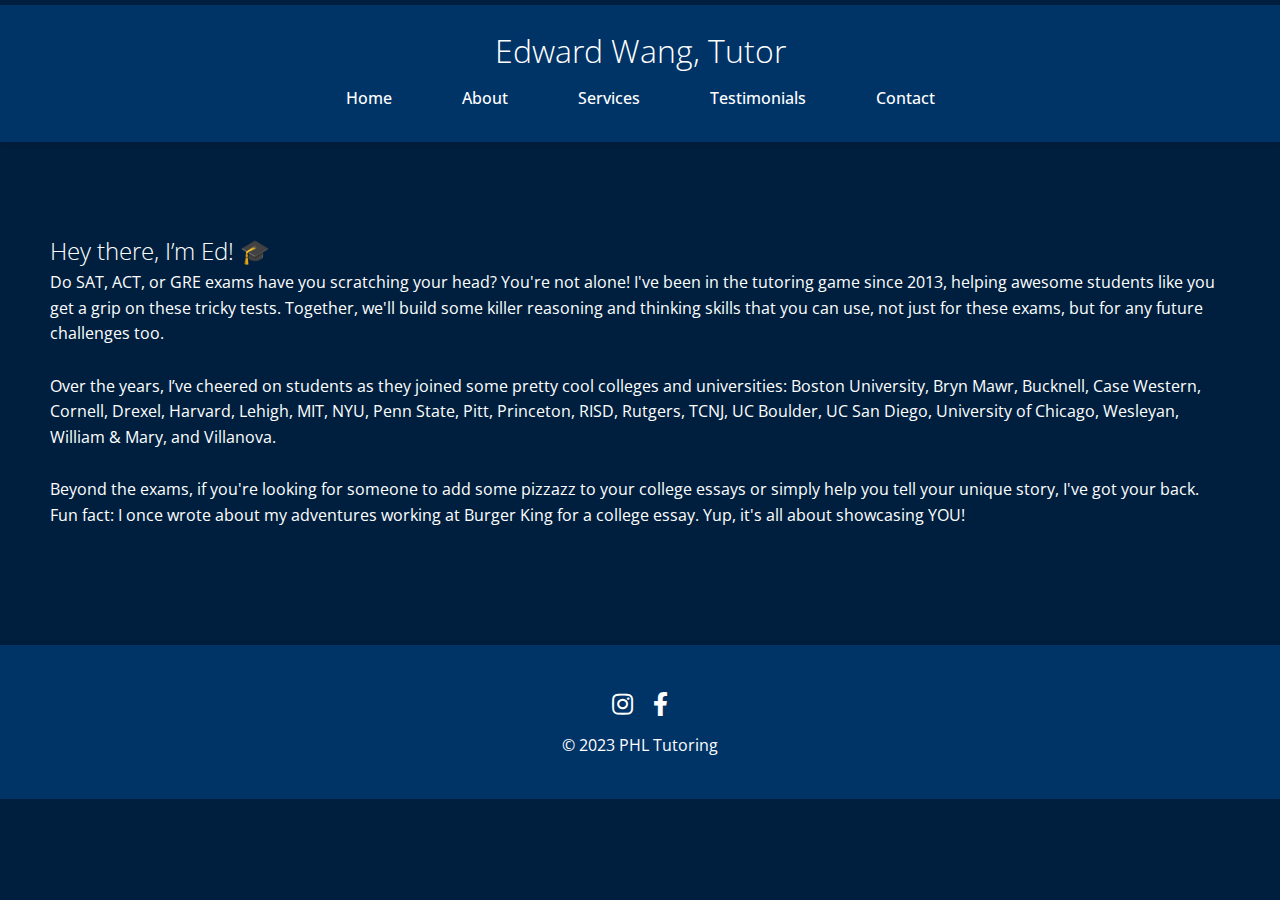
==== index.html @ 1737897e "edits" ====
<!DOCTYPE html>
<html lang="en">

<head>
    <meta charset="UTF-8">
    <meta name="viewport" content="width=device-width, initial-scale=1.0">
    <link href="https://fonts.googleapis.com/css2?family=Open+Sans:wght@300;400;700&display=swap" rel="stylesheet">
    <link rel="stylesheet" href="styles.css">
    <link rel="stylesheet" href="https://cdnjs.cloudflare.com/ajax/libs/font-awesome/5.15.3/css/all.min.css">
    <title>Ed's Tutoring Service</title>
</head>

<body>
    <header>
        <h1>Edward Wang, Tutor</h1>

        <nav>
            <ul class="nav-list">
                <li><a href="index.html">Home</a></li>
                <li><a href="about.html">About</a></li>
                <li><a href="services.html">Services</a></li>
                <li><a href="testimonials.html">Testimonials</a></li>
                <li><a href="contact.html">Contact</a></li>
            </ul>
        </nav>
    

    </header>

    <main>
        <section class="intro">
            <h2>Hey there, I’m Ed! 🎓</h2>
            
            <p>
                Do SAT, ACT, or GRE exams have you scratching your head? You're not alone! I've been in the tutoring game since 2013, helping awesome students like you get a grip on these tricky tests. Together, we'll build some killer reasoning and thinking skills that you can use, not just for these exams, but for any future challenges too.
            </p>
            
            <br>
    
            <p>
                Over the years, I’ve cheered on students as they joined some pretty cool colleges and universities: Boston University, Bryn Mawr, Bucknell, Case Western, Cornell, Drexel, Harvard, Lehigh, MIT, NYU, Penn State, Pitt, Princeton, RISD, Rutgers, TCNJ, UC Boulder, UC San Diego, University of Chicago, Wesleyan, William & Mary, and Villanova.
            </p>
    
            <br>
    
            <p>
                Beyond the exams, if you're looking for someone to add some pizzazz to your college essays or simply help you tell your unique story, I've got your back. Fun fact: I once wrote about my adventures working at Burger King for a college essay. Yup, it's all about showcasing YOU!
            </p>
    
            <br>
        
        </section>
    </main>

<footer>
    <div class="social-links">
        <a href="https://www.instagram.com/phltutor/" target="_blank" rel="noopener noreferrer" title="Follow me on Instagram">
            <i class="fab fa-instagram"></i>
        </a>
        <a href="https://www.facebook.com/phltutor/" target="_blank" rel="noopener noreferrer" title="Like me on Facebook">
            <i class="fab fa-facebook-f"></i>
        </a>
    </div>
    <p>© 2023 PHL Tutoring</p>
</footer>

</body>

</html>
---- styles.css ----
/* Reset some default browser styling */
body, h1, h2, h3, p {
    margin: 0;
    padding: 0;
    font-smoothing: antialiased;
}

body {
    font-family: 'Open Sans', sans-serif;
    color: #ffffff; /* White text */
    margin: 0;
    padding: 5px 0;
    font-size: 16px;
    line-height: 1.6;
    background-color: #001f3f; /* Dark navy background */
    overflow-x: hidden;

}

a {
    color: #ffffff; 
    text-decoration: none;
    transition: color 0.3s; 
}

a:hover {
    color: #66b2ff; /* Brightened navy on hover */
}

h1, h2, h3 {
    font-weight: 300; /* Lighter font weights */
}


header {
    background-color: #003366;
    color: #ffffff;
    padding: 20px 0;
    text-align: center;
    position: sticky;
    top: 0;
    z-index: 1000;
    box-shadow: 0 4px 8px rgba(0, 0, 0, 0.1);
}


nav {
    background-color: #003366; /* You can adjust this color if needed */
}

.nav-list {
    display: flex;
    justify-content: center;
    list-style-type: none;
    padding: 10px 0;
    margin: 0;
    flex-wrap: wrap; /* this will allow items to wrap to the next line on small screens */
}

.nav-list li {
    margin: 0 20px; /* Increased space for better legibility */
}

.intro {
    padding: 10px;
}

/* Remove the breaks and handle the spacing with margin */
.intro p {
    margin-bottom: 1px;
}

.nav-list a {
    font-weight: 500;
    padding: 10px 15px;
    border-radius: 8px; /* More rounded for a modern feel */
    transition: background-color 0.3s;
}

.nav-list a:hover, .nav-list a.active {
    background-color: rgba(102, 178, 255, 0.1); /* Slight hover effect */
}

main {
    max-width: 1200px;
    margin: 80px auto;
    padding: 0 20px;
    overflow: hidden;
}

.about-intro {
    display: flex;
    align-items: center; 
    gap: 30px;
}

.about-intro .profile-section {
    flex: 0 0 150px; 
}

.about-intro .profile-pic {
    width: 100%; 
    box-shadow: 0 2px 10px rgba(0, 0, 0, 0.2);
    border: 2px solid navy; 
}

.about-intro .profile-text {
    flex: 1; 
}

.service-card, .faq-item {
    background-color: #002b5e; /* A touch lighter than body color */
    padding: 20px;
    margin: 20px 0;
    border-radius: 10px;
    transition: box-shadow 0.3s;
    box-shadow: 0 4px 8px rgba(0, 0, 0, 0.1);
}

.service-card:hover, .faq-item:hover {
    box-shadow: 0 8px 16px rgba(0, 0, 0, 0.2);
}

.parallax-section {
    background: url('philly.jpg') center/cover no-repeat fixed;
    height: 400px;
    display: flex;
    align-items: center;
    justify-content: center;
    color: white;
    font-size: 24px;
}

.fixed-cta {
    position: fixed;
    bottom: 10%;
    right: 2%;
    background-color: #007aff;
    color: #fff;
    padding: 10px 20px;
    border-radius: 30px;
    box-shadow: 0 4px 8px rgba(0, 0, 0, 0.1);
    transition: background-color 0.3s;
}

.fixed-cta:hover {
    background-color: #004d9e;
}

.testimonial {
    background-color: #002b5e;
    padding: 15px;
    margin: 20px 0;
    border-radius: 10px;
    box-shadow: 0 4px 8px rgba(0, 0, 0, 0.1);
}

.testimonial p {
    font-style: italic;
    font-size: 18px;
}

.testimonial p span {
    display: block;
    font-style: normal;
    font-size: 16px;
    text-align: right;
    margin-top: 10px;
}

.social-links {
    display: flex;
    text-align: center;
    justify-content: center;
    margin-bottom: 10px;
}

.social-links a {
    color: #ffffff;
    margin: 0 10px;
    font-size: 24px;
    transition: color 0.3s;
}

.social-links a:hover {
    color: #007aff;
}

footer {
    background-color: #003366; /* Consistency with header */
    color: #ffffff;
    text-align: center;
    padding: 40px 0;
    box-shadow: 0 -4px 8px rgba(0, 0, 0, 0.1); /* Softer shadow */
}


/* Adjustments for smaller screens */
@media (max-width: 768px) {
    body {
        font-size: 16px;
    }

    header {
        padding: 10px;
    }

    .nav-list li {
        margin: 5px;
    }

    .intro {
        padding: 10px;
    }

    .intro p {
        margin-bottom: 15px;
    }
}
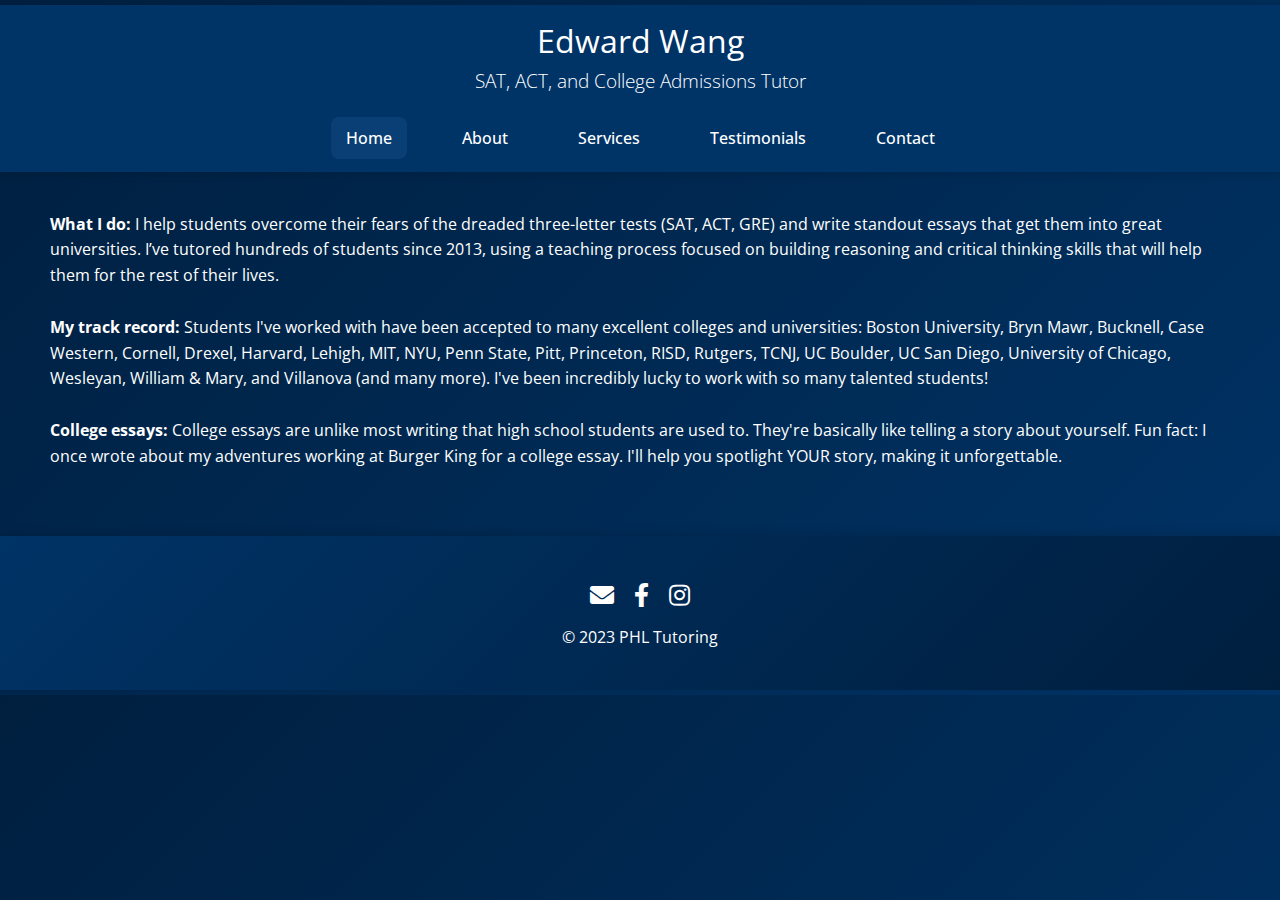
==== commit e8383b47: "Updates" ====
--- a/index.html
+++ b/index.html
@@ -12,39 +12,34 @@
 
 <body>
     <header>
-        <h1>Edward Wang, Tutor</h1>
-
+        <h1><strong>Edward Wang</strong></h1>
+        <h3>SAT, ACT, and College Admissions Tutor</h3>
         <nav>
             <ul class="nav-list">
-                <li><a href="index.html">Home</a></li>
+                <li><a href="index.html" class="active">Home</a></li>
                 <li><a href="about.html">About</a></li>
                 <li><a href="services.html">Services</a></li>
                 <li><a href="testimonials.html">Testimonials</a></li>
                 <li><a href="contact.html">Contact</a></li>
             </ul>
         </nav>
-    
-
     </header>
 
     <main>
         <section class="intro">
-            <h2>Hey there, I’m Ed! 🎓</h2>
-            
             <p>
-                Do SAT, ACT, or GRE exams have you scratching your head? You're not alone! I've been in the tutoring game since 2013, helping awesome students like you get a grip on these tricky tests. Together, we'll build some killer reasoning and thinking skills that you can use, not just for these exams, but for any future challenges too.
+             <strong>What I do:</strong>    I help students overcome their fears of the dreaded three-letter tests (SAT, ACT, GRE) and write standout essays that get them into great universities. I’ve tutored hundreds of students since 2013, using a teaching process focused on building reasoning and critical thinking skills that will help them for the rest of their lives. 
             </p>
-            
             <br>
-    
-            <p>
-                Over the years, I’ve cheered on students as they joined some pretty cool colleges and universities: Boston University, Bryn Mawr, Bucknell, Case Western, Cornell, Drexel, Harvard, Lehigh, MIT, NYU, Penn State, Pitt, Princeton, RISD, Rutgers, TCNJ, UC Boulder, UC San Diego, University of Chicago, Wesleyan, William & Mary, and Villanova.
+       
+             <p>
+           <Strong>My track record: </Strong> Students I've worked with have been accepted to many excellent colleges and universities: Boston University, Bryn Mawr, Bucknell, Case Western, Cornell, Drexel, Harvard, Lehigh, MIT, NYU, Penn State, Pitt, Princeton, RISD, Rutgers, TCNJ, UC Boulder, UC San Diego, University of Chicago, Wesleyan, William & Mary, and Villanova (and many more). I've been incredibly lucky to work with so many talented students!
             </p>
     
             <br>
     
             <p>
-                Beyond the exams, if you're looking for someone to add some pizzazz to your college essays or simply help you tell your unique story, I've got your back. Fun fact: I once wrote about my adventures working at Burger King for a college essay. Yup, it's all about showcasing YOU!
+            <Strong>College essays: </Strong> College essays are unlike most writing that high school students are used to. They're basically like telling a story about yourself. Fun fact: I once wrote about my adventures working at Burger King for a college essay. I'll help you spotlight YOUR story, making it unforgettable.
             </p>
     
             <br>
@@ -52,18 +47,20 @@
         </section>
     </main>
 
-<footer>
-    <div class="social-links">
-        <a href="https://www.instagram.com/phltutor/" target="_blank" rel="noopener noreferrer" title="Follow me on Instagram">
-            <i class="fab fa-instagram"></i>
-        </a>
-        <a href="https://www.facebook.com/phltutor/" target="_blank" rel="noopener noreferrer" title="Like me on Facebook">
-            <i class="fab fa-facebook-f"></i>
-        </a>
-    </div>
-    <p>© 2023 PHL Tutoring</p>
-</footer>
-
+    <footer>
+        <div class="social-links">
+            <a href="mailto:phltutor1@gmail.com" title="Email me">
+                <i class="fas fa-envelope"></i>
+            </a>
+            <a href="https://www.facebook.com/phltutor/" target="_blank" rel="noopener noreferrer" title="Like me on Facebook">
+                <i class="fab fa-facebook-f"></i>
+            </a>
+            <a href="https://www.instagram.com/phltutor/" target="_blank" rel="noopener noreferrer" title="Follow me on Instagram">
+                <i class="fab fa-instagram"></i>
+            </a>
+        </div>
+        <p>© 2023 PHL Tutoring</p>
+    </footer>
 </body>
 
 </html>
--- a/styles.css
+++ b/styles.css
@@ -6,6 +6,7 @@
 }
 
 body {
+    background-image: linear-gradient(135deg, #001f3f 0%, #003366 100%);
     font-family: 'Open Sans', sans-serif;
     color: #ffffff; /* White text */
     margin: 0;
@@ -35,7 +36,7 @@
 header {
     background-color: #003366;
     color: #ffffff;
-    padding: 20px 0;
+    padding: 10px 0;
     text-align: center;
     position: sticky;
     top: 0;
@@ -46,6 +47,7 @@
 
 nav {
     background-color: #003366; /* You can adjust this color if needed */
+    padding-top: 20px; /* Increase padding-top for more space */
 }
 
 .nav-list {
@@ -83,7 +85,7 @@
 
 main {
     max-width: 1200px;
-    margin: 80px auto;
+    margin: 30px auto; /* Reduced from 80px */
     padding: 0 20px;
     overflow: hidden;
 }
@@ -187,11 +189,13 @@
 }
 
 footer {
+    background-image: linear-gradient(135deg, #003366 0%, #001f3f 100%); /* add some flair */
     background-color: #003366; /* Consistency with header */
     color: #ffffff;
     text-align: center;
     padding: 40px 0;
     box-shadow: 0 -4px 8px rgba(0, 0, 0, 0.1); /* Softer shadow */
+
 }
 
 
@@ -216,6 +220,84 @@
     .intro p {
         margin-bottom: 15px;
     }
-}
-
-
+
+    .direct-contact li {
+        flex-direction: column;
+        align-items: flex-start;
+    }
+
+    .direct-contact li i {
+        margin-bottom: 5px;
+    }
+}
+
+
+.nav-list a:hover {
+    background-color: rgba(255, 107, 107, 0.1); /* Slight hover effect with the coral color */
+}
+
+.social-links a:hover {
+    color: var(--accent-color);
+}
+
+.fixed-cta, .fixed-cta:hover {
+    background-color: var(--accent-color);
+    border: 2px solid white;
+}
+
+.contact-intro, .direct-contact, .contact-form {
+    padding: 20px;
+    margin-bottom: 20px;
+    background: #002b5e;
+    border-radius: 8px;
+    box-shadow: 0 4px 8px rgba(0, 0, 0, 0.1);
+}
+
+.contact-intro p, .direct-contact h3 {
+    margin-bottom: 20px;
+}
+
+.direct-contact ul {
+    list-style-type: none;
+    padding: 0;
+}
+
+.direct-contact li {
+    margin-bottom: 10px;
+    font-weight: 400;
+    display: flex;
+    align-items: center;
+}
+
+.direct-contact li i {
+    margin-right: 10px;
+    color: #007aff;
+}
+
+.form-group {
+    margin-bottom: 15px;
+}
+
+.form-group label {
+    display: block;
+    margin-bottom: 5px;
+}
+
+input[type="email"], textarea, input[type="submit"] {
+    width: 100%;
+    padding: 10px;
+    border: 1px solid #ccc;
+    border-radius: 4px;
+    font-family: 'Open Sans', sans-serif;
+}
+
+input[type="submit"] {
+    background-color: #007aff;
+    color: #fff;
+    cursor: pointer;
+    transition: background-color 0.3s;
+}
+
+input[type="submit"]:hover {
+    background-color: #004d9e;
+}
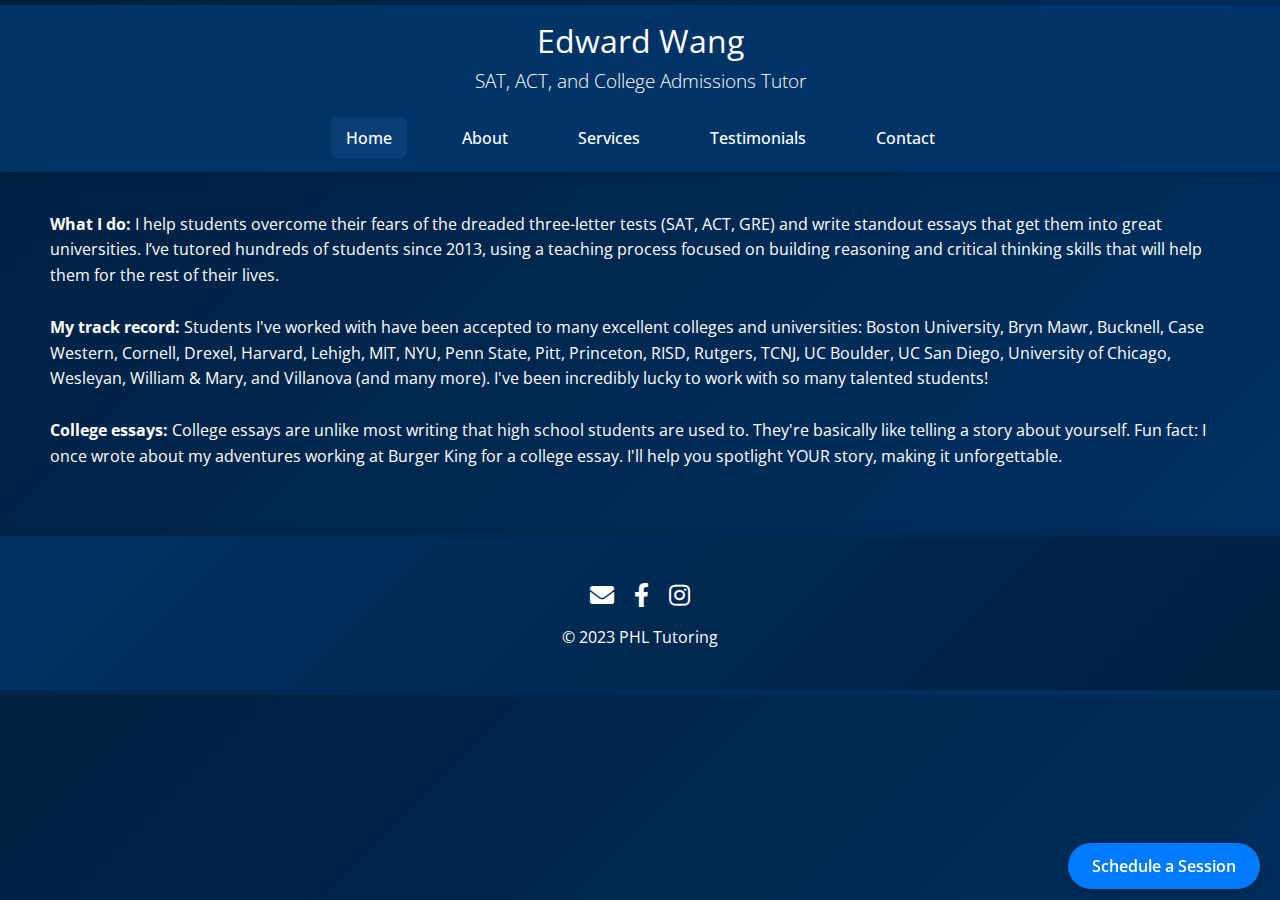
==== commit 0d8fb84c: "Edits" ====
--- a/index.html
+++ b/index.html
@@ -61,6 +61,9 @@
         </div>
         <p>© 2023 PHL Tutoring</p>
     </footer>
+    <div class="floating-cta">
+        <a href="contact.html">Schedule a Session</a>
+    </div>
 </body>
 
 </html>
--- a/styles.css
+++ b/styles.css
@@ -112,8 +112,8 @@
 
 .service-card, .faq-item {
     background-color: #002b5e; /* A touch lighter than body color */
-    padding: 20px;
-    margin: 20px 0;
+    padding: 15px;
+    margin: 10px 0;
     border-radius: 10px;
     transition: box-shadow 0.3s;
     box-shadow: 0 4px 8px rgba(0, 0, 0, 0.1);
@@ -301,3 +301,56 @@
 input[type="submit"]:hover {
     background-color: #004d9e;
 }
+
+.faq-toggle {
+    cursor: pointer;
+    background-color: #002b5e;
+    color: #ffffff; /* White text */
+    font-family: 'Open Sans', sans-serif;
+    border: none;
+    text-align: left;
+    outline: none;
+    width: 100%;
+    padding: 5px;
+    font-size: 16px;
+    font-weight: 500;
+    transition: background-color 0.3s;
+}
+
+.faq-toggle:hover {
+    background-color: #003d7a;
+}
+
+.faq-content {
+    max-height: 0;
+    overflow: hidden;
+    transition: max-height 0.3s ease-in-out;
+    padding: 0 15px;
+}
+
+.faq-item.active .faq-content {
+    max-height: 1000px; /* can adjust this based on your content size */
+}
+
+/* Floating CTA Button */
+.floating-cta {
+    position: fixed;
+    bottom: 20px;
+    right: 20px;
+    z-index: 1001; /* Ensuring it's above other elements */
+}
+
+.floating-cta a {
+    background-color: #007aff; /* You can adjust the color if needed */
+    color: #ffffff;
+    padding: 12px 24px;
+    border-radius: 30px;
+    box-shadow: 0 4px 8px rgba(0, 0, 0, 0.2);
+    font-weight: 600;
+    transition: background-color 0.3s;
+}
+
+.floating-cta a:hover {
+    background-color: #004d9e; /* Darker shade on hover */
+    text-decoration: none;
+}
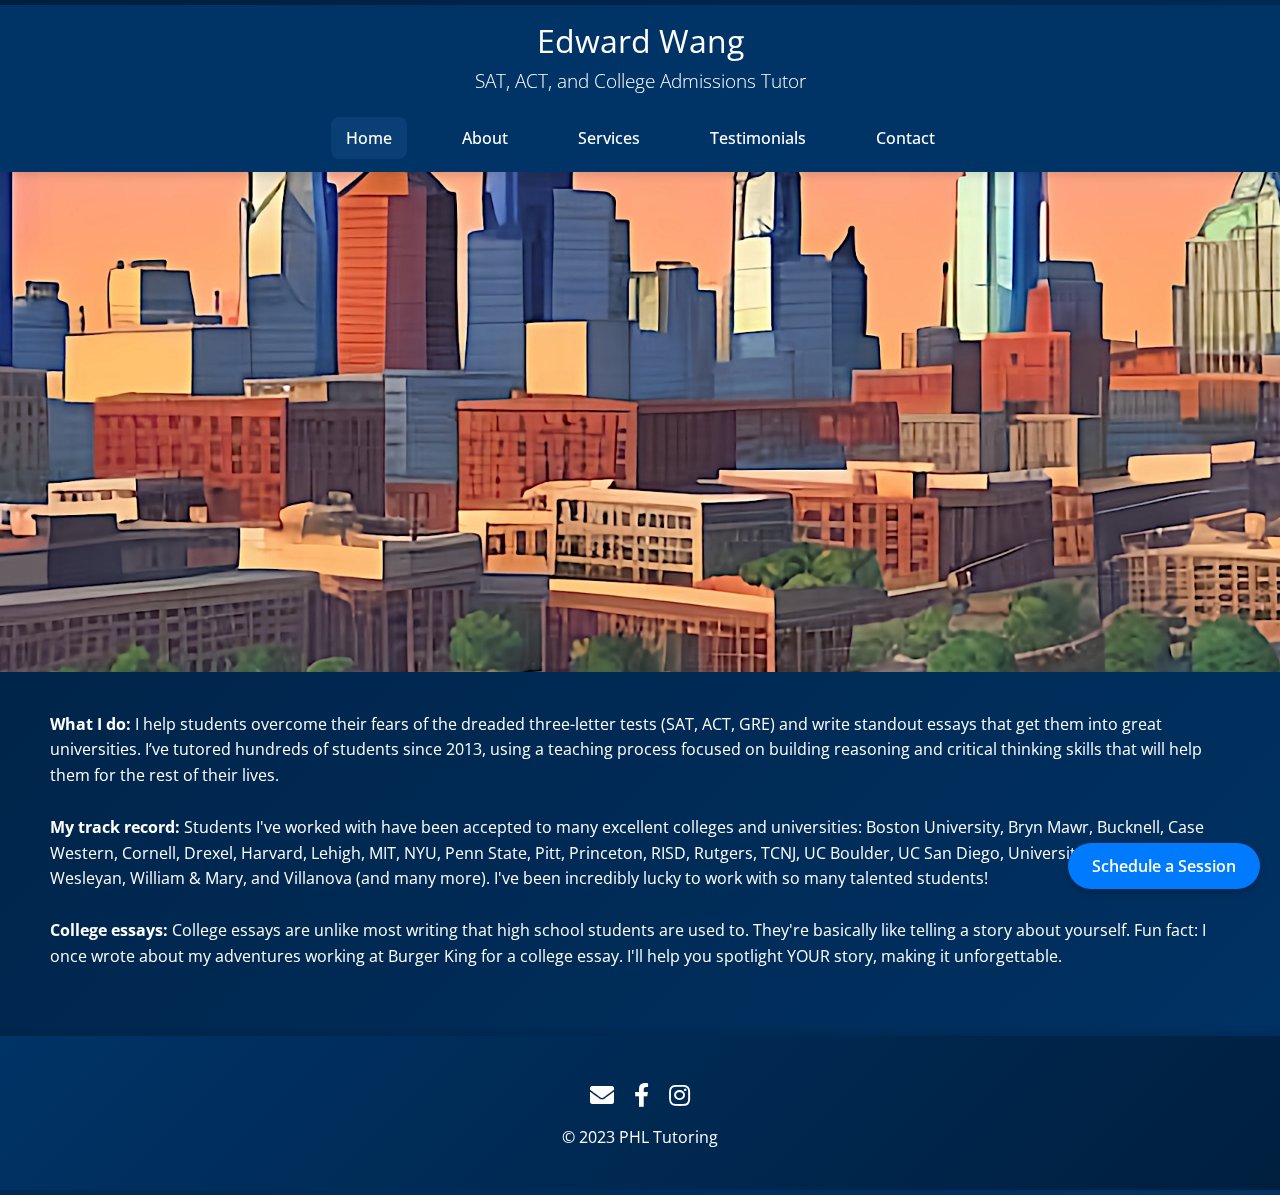
==== commit 84f65315: "update" ====
--- a/index.html
+++ b/index.html
@@ -24,6 +24,11 @@
             </ul>
         </nav>
     </header>
+
+    <div class="parallax-section">
+        <div class="parallax-content">
+        </div>
+    </div>
 
     <main>
         <section class="intro">
--- a/styles.css
+++ b/styles.css
@@ -124,13 +124,41 @@
 }
 
 .parallax-section {
-    background: url('philly.jpg') center/cover no-repeat fixed;
-    height: 400px;
+    background: url('path_to_your_philly_image.jpg') center/cover no-repeat fixed;
+    height: 500px; /* Adjust as needed */
     display: flex;
     align-items: center;
     justify-content: center;
     color: white;
     font-size: 24px;
+    position: relative;
+    overflow: hidden;
+}
+
+.parallax-content {
+    position: absolute;
+    z-index: 1;
+    width: 100%;
+    padding: 20px;
+    text-align: center;
+}
+
+.parallax-section::before {
+    content: "";
+    background: url('philly.jpg') center/cover no-repeat fixed;
+    position: absolute;
+    top: -25%;
+    left: -25%;
+    width: 150%;
+    height: 150%;
+    z-index: -1;
+    will-change: transform;
+    transition: transform 0.5s ease;
+}
+
+/* Trigger the parallax effect on hover (Optional) */
+.parallax-section:hover::before {
+    transform: scale(1.1);
 }
 
 .fixed-cta {
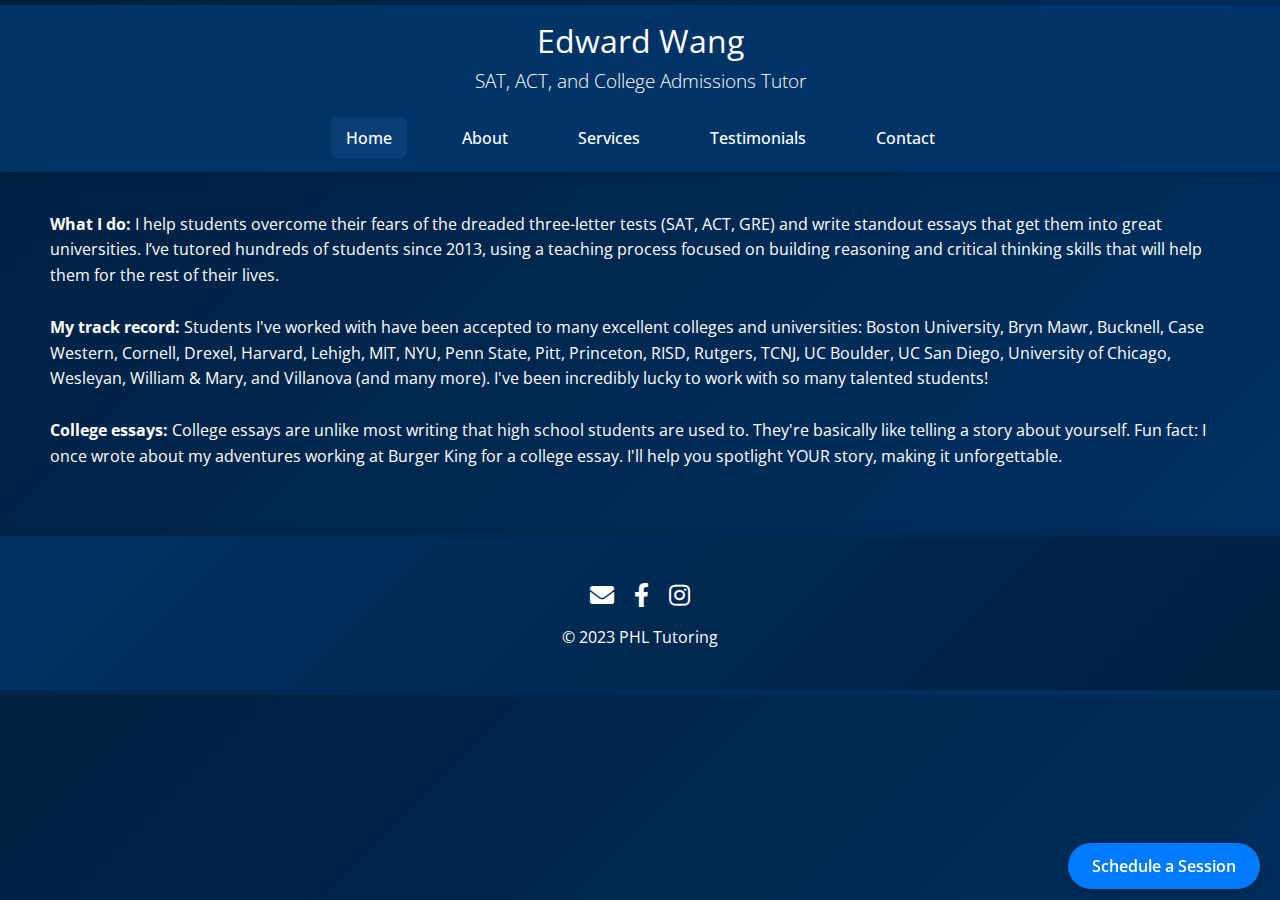
==== commit 78eaf848: "edits" ====
--- a/index.html
+++ b/index.html
@@ -25,32 +25,28 @@
         </nav>
     </header>
 
-    <div class="parallax-section">
-        <div class="parallax-content">
-        </div>
-    </div>
+                <main>
+                <section class="intro">
+                    <p>
+                     <strong>What I do:</strong>    I help students overcome their fears of the dreaded three-letter tests (SAT, ACT, GRE) and write standout essays that get them into great universities. I’ve tutored hundreds of students since 2013, using a teaching process focused on building reasoning and critical thinking skills that will help them for the rest of their lives. 
+                    </p>
+                    <br>
+               
+                     <p>
+                   <Strong>My track record: </Strong> Students I've worked with have been accepted to many excellent colleges and universities: Boston University, Bryn Mawr, Bucknell, Case Western, Cornell, Drexel, Harvard, Lehigh, MIT, NYU, Penn State, Pitt, Princeton, RISD, Rutgers, TCNJ, UC Boulder, UC San Diego, University of Chicago, Wesleyan, William & Mary, and Villanova (and many more). I've been incredibly lucky to work with so many talented students!
+                    </p>
+            
+                    <br>
+            
+                    <p>
+                    <Strong>College essays: </Strong> College essays are unlike most writing that high school students are used to. They're basically like telling a story about yourself. Fun fact: I once wrote about my adventures working at Burger King for a college essay. I'll help you spotlight YOUR story, making it unforgettable.
+                    </p>
+            
+                    <br>
+                
+                </section>
+            </main>
 
-    <main>
-        <section class="intro">
-            <p>
-             <strong>What I do:</strong>    I help students overcome their fears of the dreaded three-letter tests (SAT, ACT, GRE) and write standout essays that get them into great universities. I’ve tutored hundreds of students since 2013, using a teaching process focused on building reasoning and critical thinking skills that will help them for the rest of their lives. 
-            </p>
-            <br>
-       
-             <p>
-           <Strong>My track record: </Strong> Students I've worked with have been accepted to many excellent colleges and universities: Boston University, Bryn Mawr, Bucknell, Case Western, Cornell, Drexel, Harvard, Lehigh, MIT, NYU, Penn State, Pitt, Princeton, RISD, Rutgers, TCNJ, UC Boulder, UC San Diego, University of Chicago, Wesleyan, William & Mary, and Villanova (and many more). I've been incredibly lucky to work with so many talented students!
-            </p>
-    
-            <br>
-    
-            <p>
-            <Strong>College essays: </Strong> College essays are unlike most writing that high school students are used to. They're basically like telling a story about yourself. Fun fact: I once wrote about my adventures working at Burger King for a college essay. I'll help you spotlight YOUR story, making it unforgettable.
-            </p>
-    
-            <br>
-        
-        </section>
-    </main>
 
     <footer>
         <div class="social-links">
--- a/styles.css
+++ b/styles.css
@@ -123,43 +123,6 @@
     box-shadow: 0 8px 16px rgba(0, 0, 0, 0.2);
 }
 
-.parallax-section {
-    background: url('path_to_your_philly_image.jpg') center/cover no-repeat fixed;
-    height: 500px; /* Adjust as needed */
-    display: flex;
-    align-items: center;
-    justify-content: center;
-    color: white;
-    font-size: 24px;
-    position: relative;
-    overflow: hidden;
-}
-
-.parallax-content {
-    position: absolute;
-    z-index: 1;
-    width: 100%;
-    padding: 20px;
-    text-align: center;
-}
-
-.parallax-section::before {
-    content: "";
-    background: url('philly.jpg') center/cover no-repeat fixed;
-    position: absolute;
-    top: -25%;
-    left: -25%;
-    width: 150%;
-    height: 150%;
-    z-index: -1;
-    will-change: transform;
-    transition: transform 0.5s ease;
-}
-
-/* Trigger the parallax effect on hover (Optional) */
-.parallax-section:hover::before {
-    transform: scale(1.1);
-}
 
 .fixed-cta {
     position: fixed;
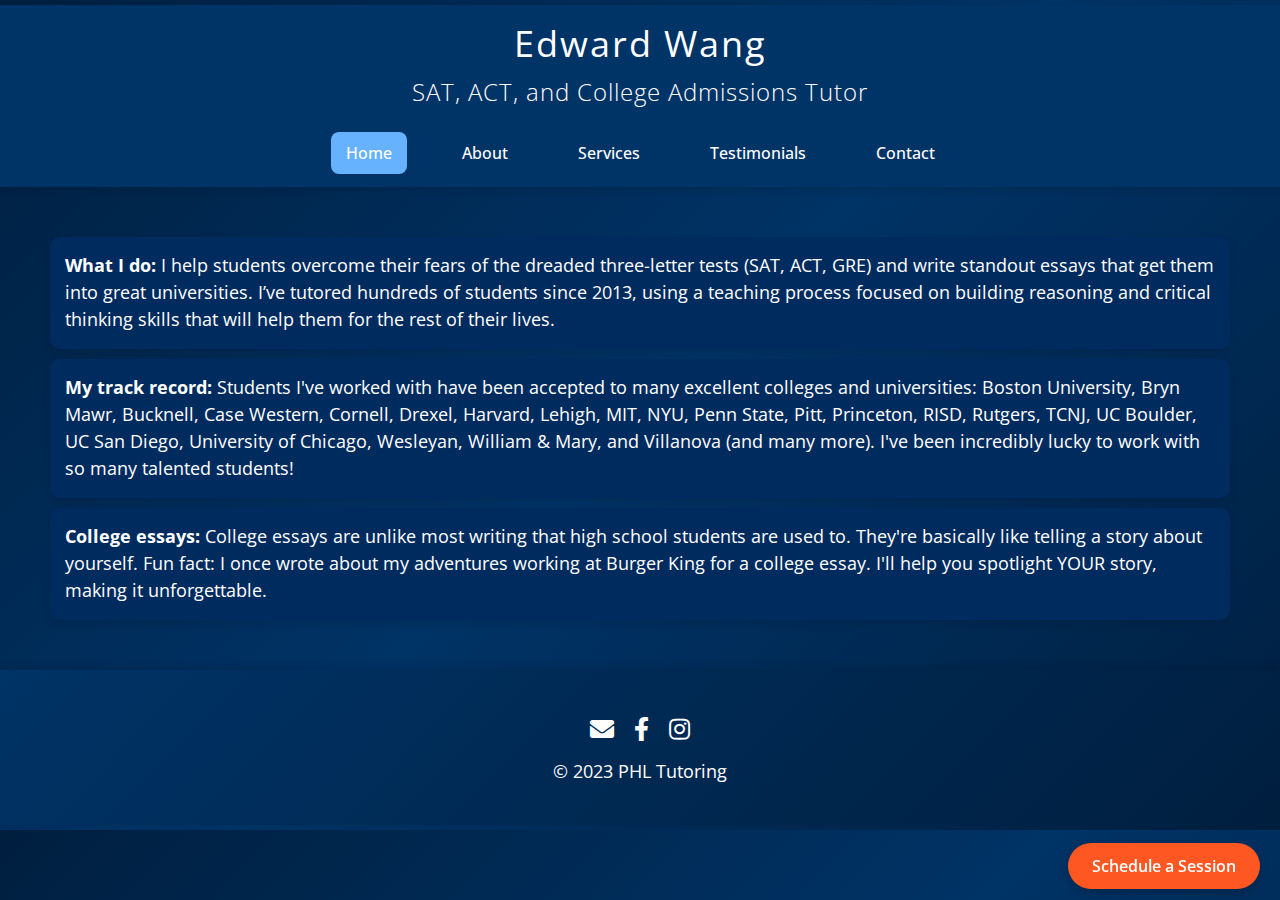
==== commit 7941c17f: "edits" ====
--- a/index.html
+++ b/index.html
@@ -27,23 +27,24 @@
 
                 <main>
                 <section class="intro">
-                    <p>
-                     <strong>What I do:</strong>    I help students overcome their fears of the dreaded three-letter tests (SAT, ACT, GRE) and write standout essays that get them into great universities. I’ve tutored hundreds of students since 2013, using a teaching process focused on building reasoning and critical thinking skills that will help them for the rest of their lives. 
-                    </p>
-                    <br>
-               
-                     <p>
-                   <Strong>My track record: </Strong> Students I've worked with have been accepted to many excellent colleges and universities: Boston University, Bryn Mawr, Bucknell, Case Western, Cornell, Drexel, Harvard, Lehigh, MIT, NYU, Penn State, Pitt, Princeton, RISD, Rutgers, TCNJ, UC Boulder, UC San Diego, University of Chicago, Wesleyan, William & Mary, and Villanova (and many more). I've been incredibly lucky to work with so many talented students!
-                    </p>
-            
-                    <br>
-            
-                    <p>
-                    <Strong>College essays: </Strong> College essays are unlike most writing that high school students are used to. They're basically like telling a story about yourself. Fun fact: I once wrote about my adventures working at Burger King for a college essay. I'll help you spotlight YOUR story, making it unforgettable.
-                    </p>
-            
-                    <br>
+                    <div class="service-card">
+                        <p>
+                            <strong>What I do:</strong>    I help students overcome their fears of the dreaded three-letter tests (SAT, ACT, GRE) and write standout essays that get them into great universities. I’ve tutored hundreds of students since 2013, using a teaching process focused on building reasoning and critical thinking skills that will help them for the rest of their lives. 
+                           </p>
+                    </div>
+                 
+                    <div class="service-card">
+                        <p>
+                            <Strong>My track record: </Strong> Students I've worked with have been accepted to many excellent colleges and universities: Boston University, Bryn Mawr, Bucknell, Case Western, Cornell, Drexel, Harvard, Lehigh, MIT, NYU, Penn State, Pitt, Princeton, RISD, Rutgers, TCNJ, UC Boulder, UC San Diego, University of Chicago, Wesleyan, William & Mary, and Villanova (and many more). I've been incredibly lucky to work with so many talented students!
+                        </p>
+                    </div>
                 
+                    <div class="service-card">
+                        <p>
+                            <Strong>College essays: </Strong> College essays are unlike most writing that high school students are used to. They're basically like telling a story about yourself. Fun fact: I once wrote about my adventures working at Burger King for a college essay. I'll help you spotlight YOUR story, making it unforgettable.
+                            </p>        
+                    </div>
+    
                 </section>
             </main>
 
--- a/styles.css
+++ b/styles.css
@@ -5,8 +5,34 @@
     font-smoothing: antialiased;
 }
 
+/* Typography */
+h1 {
+    font-size: 36px;
+    font-weight: 700;
+    letter-spacing: 2px;
+}
+
+h2 {
+    font-size: 28px;
+    font-weight: 600;
+    letter-spacing: 1px;
+}
+
+h3 {
+    font-size: 24px;
+    font-weight: 500;
+    letter-spacing: 1px;
+}
+
+p {
+    font-size: 18px;
+    font-weight: 400;
+    line-height: 1.5;
+}
+
+
 body {
-    background-image: linear-gradient(135deg, #001f3f 0%, #003366 100%);
+    background-image: linear-gradient(135deg, #001f3f 0%, #003366 50%, #001f3f 100%);
     font-family: 'Open Sans', sans-serif;
     color: #ffffff; /* White text */
     margin: 0;
@@ -18,6 +44,10 @@
 
 }
 
+body {
+    /* Other styles remain the same */
+}
+
 a {
     color: #ffffff; 
     text-decoration: none;
@@ -75,12 +105,13 @@
 .nav-list a {
     font-weight: 500;
     padding: 10px 15px;
-    border-radius: 8px; /* More rounded for a modern feel */
+    border-radius: 8px;
     transition: background-color 0.3s;
 }
 
 .nav-list a:hover, .nav-list a.active {
-    background-color: rgba(102, 178, 255, 0.1); /* Slight hover effect */
+    background-color: #66b2ff; /* Brightened navy on hover */
+    color: #fff;
 }
 
 main {
@@ -139,6 +170,8 @@
 .fixed-cta:hover {
     background-color: #004d9e;
 }
+
+
 
 .testimonial {
     background-color: #002b5e;
@@ -303,7 +336,7 @@
     outline: none;
     width: 100%;
     padding: 5px;
-    font-size: 16px;
+    font-size: 18px;
     font-weight: 500;
     transition: background-color 0.3s;
 }
@@ -331,9 +364,10 @@
     z-index: 1001; /* Ensuring it's above other elements */
 }
 
+/* Button Styling */
 .floating-cta a {
-    background-color: #007aff; /* You can adjust the color if needed */
-    color: #ffffff;
+    background-color: #ff5722; /* Orange color */
+    color: #fff;
     padding: 12px 24px;
     border-radius: 30px;
     box-shadow: 0 4px 8px rgba(0, 0, 0, 0.2);
@@ -342,6 +376,6 @@
 }
 
 .floating-cta a:hover {
-    background-color: #004d9e; /* Darker shade on hover */
+    background-color: #e64a19; /* Darker shade on hover */
     text-decoration: none;
-}
+}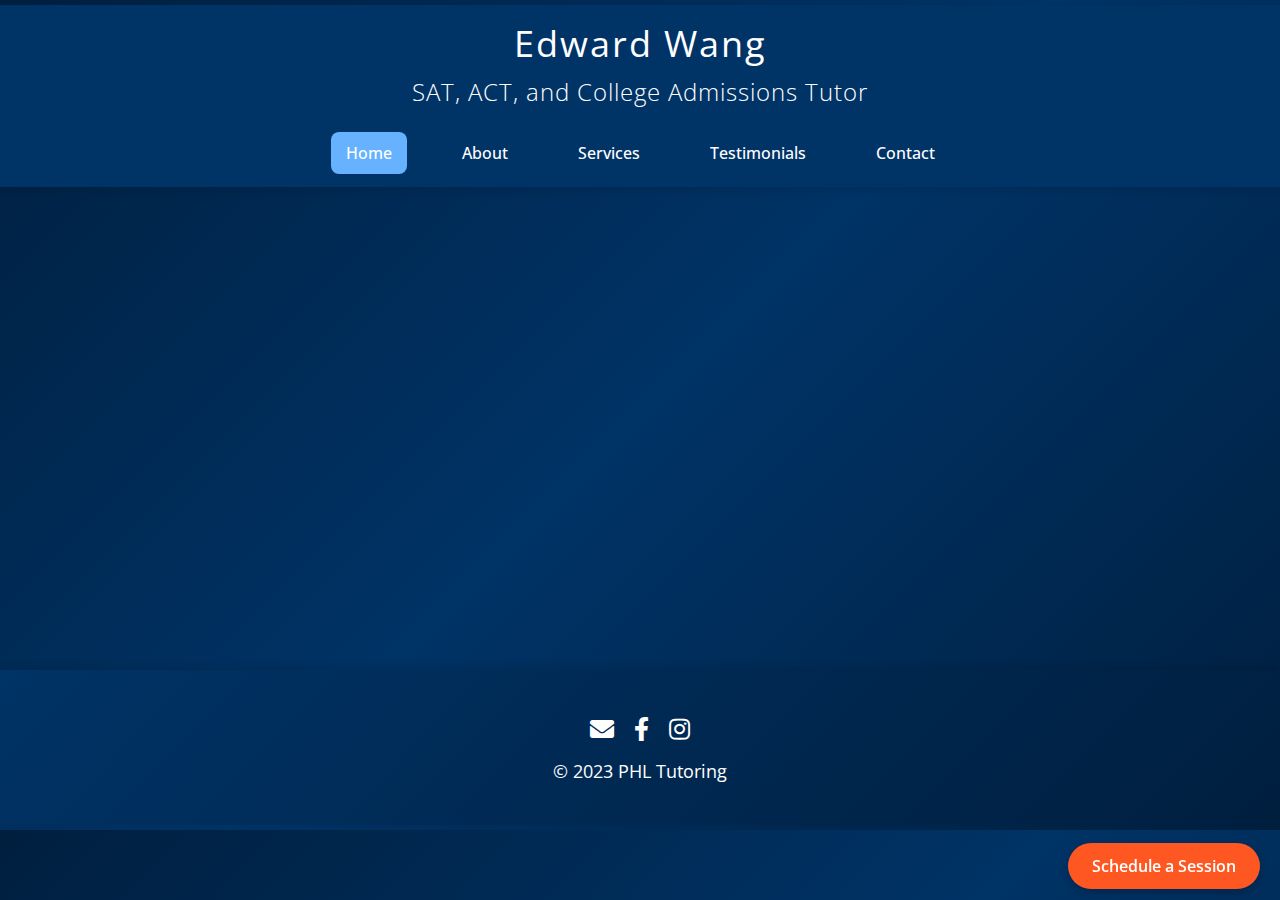
==== commit 7ab34855: "update" ====
--- a/index.html
+++ b/index.html
@@ -7,12 +7,12 @@
     <link href="https://fonts.googleapis.com/css2?family=Open+Sans:wght@300;400;700&display=swap" rel="stylesheet">
     <link rel="stylesheet" href="styles.css">
     <link rel="stylesheet" href="https://cdnjs.cloudflare.com/ajax/libs/font-awesome/5.15.3/css/all.min.css">
-    <title>Ed's Tutoring Service</title>
+    <title>Edward Wang | Tutor</title>
 </head>
 
 <body>
     <header>
-        <h1><strong>Edward Wang</strong></h1>
+        <h1><strong><a href="index.html">Edward Wang</a></strong></h1>
         <h3>SAT, ACT, and College Admissions Tutor</h3>
         <nav>
             <ul class="nav-list">
--- a/styles.css
+++ b/styles.css
@@ -172,7 +172,6 @@
 }
 
 
-
 .testimonial {
     background-color: #002b5e;
     padding: 15px;
@@ -329,7 +328,7 @@
 .faq-toggle {
     cursor: pointer;
     background-color: #002b5e;
-    color: #ffffff; /* White text */
+    color: #ffffff; 
     font-family: 'Open Sans', sans-serif;
     border: none;
     text-align: left;
@@ -339,6 +338,7 @@
     font-size: 18px;
     font-weight: 500;
     transition: background-color 0.3s;
+    display: block; /* Ensure it takes up the full width */
 }
 
 .faq-toggle:hover {
@@ -355,6 +355,69 @@
 .faq-item.active .faq-content {
     max-height: 1000px; /* can adjust this based on your content size */
 }
+
+
+
+@keyframes fadeInUp {
+    from {
+        opacity: 0;
+        transform: translateY(30px);
+    }
+    to {
+        opacity: 1;
+        transform: translateY(0);
+    }
+}
+
+.service-card, .faq-item, .testimonial, .contact-intro {
+    opacity: 0;
+    animation: fadeInUp 0.6s forwards;
+    animation-delay: 0.3s;
+}
+
+/* This will stagger the animation for each card */
+.service-card:nth-child(1) { animation-delay: 0.3s; }
+.service-card:nth-child(2) { animation-delay: 0.5s; }
+.service-card:nth-child(3) { animation-delay: 0.7s; }
+
+.testimonial:nth-child(1) { animation-delay: 0.3s; }
+.testimonial:nth-child(2) { animation-delay: 0.5s; }
+.testimonial:nth-child(3) { animation-delay: 0.7s; }
+.testimonial:nth-child(4) { animation-delay: 0.9s; }
+.testimonial:nth-child(5) { animation-delay: 1.1s; }
+.testimonial:nth-child(6) { animation-delay: 1.3s; }
+
+
+.faq-toggle {
+    cursor: pointer;
+    background-color: #002b5e;
+    color: #ffffff; 
+    font-family: 'Open Sans', sans-serif;
+    border: none;
+    text-align: left;
+    outline: none;
+    width: 100%;
+    padding: 5px;
+    font-size: 18px;
+    font-weight: 500;
+    transition: background-color 0.3s;
+    display: block; /* Ensure it takes up the full width */
+}
+
+.cta-button, .cta-button:hover {
+    display: inline-block;
+    margin-top: 10px;
+    background-color: #e64a19;
+    padding: 8px 16px;
+    border-radius: 4px;
+    transition: background-color 0.3s;
+    text-align: center; /* Center the text */
+    border: none; /* Remove border for button elements */
+    cursor: pointer; /* Apply a pointer cursor */
+    color: #fff; /* Set text color to white */
+    text-decoration: none; /* Ensure no underline */
+}
+
 
 /* Floating CTA Button */
 .floating-cta {
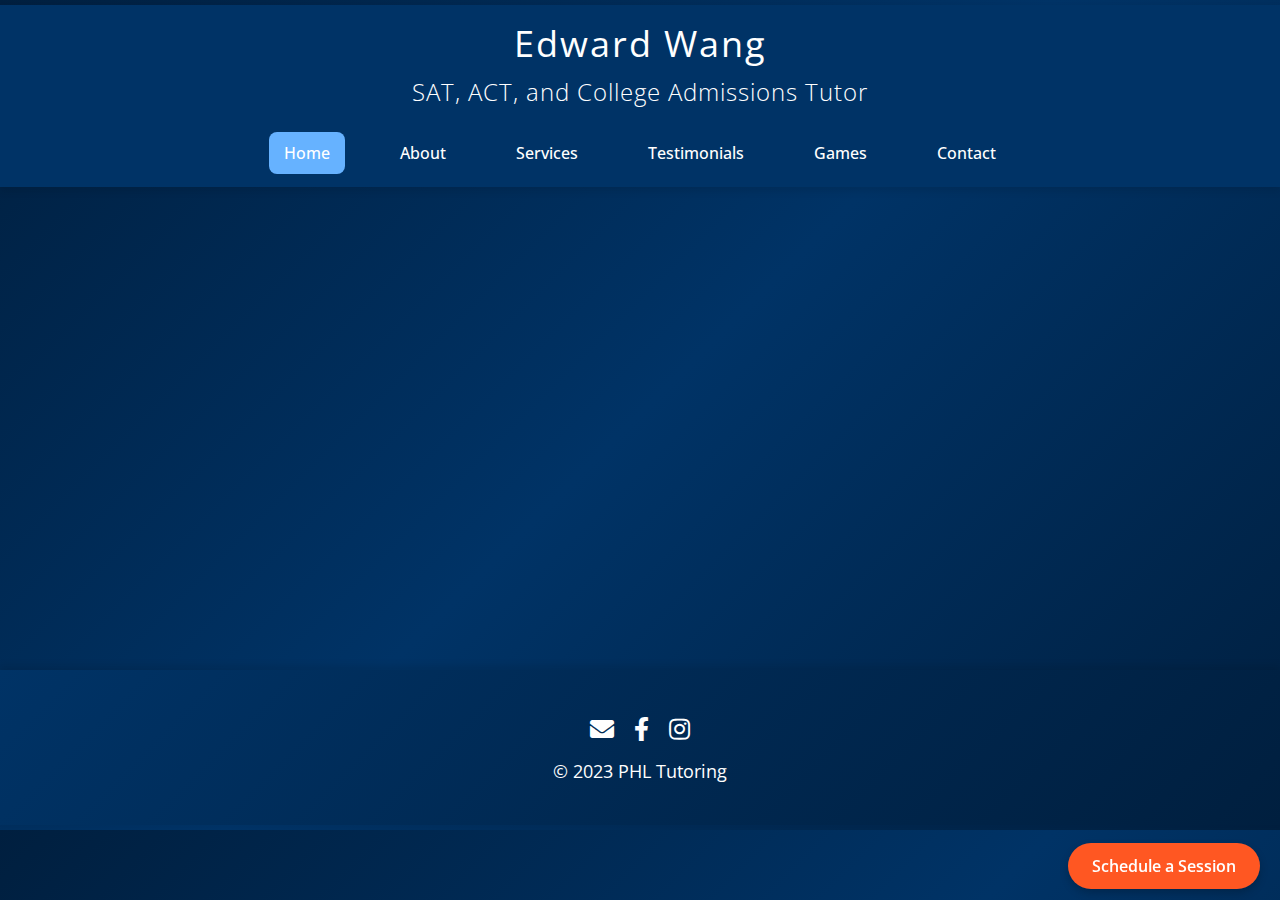
==== commit 01c71b8f: "Added game!" ====
--- a/index.html
+++ b/index.html
@@ -20,6 +20,7 @@
                 <li><a href="about.html">About</a></li>
                 <li><a href="services.html">Services</a></li>
                 <li><a href="testimonials.html">Testimonials</a></li>
+                <li><a href="games.html">Games</a></li>
                 <li><a href="contact.html">Contact</a></li>
             </ul>
         </nav>
--- a/styles.css
+++ b/styles.css
@@ -252,6 +252,16 @@
     .direct-contact li i {
         margin-bottom: 5px;
     }
+
+            /* Adjust styles for mobile here */
+            .choice-btn {
+                display: block;
+                margin: 10px 0;
+            }
+            .vocab-quiz {
+                padding: 10px;
+            }
+            /* Add other mobile optimizations as needed */
 }
 
 
@@ -441,4 +451,126 @@
 .floating-cta a:hover {
     background-color: #e64a19; /* Darker shade on hover */
     text-decoration: none;
-}+}
+
+/*added September 26 - games */
+.vocab-quiz {
+    background-color: #f0f0f0;  /* Lighter gray */
+    border-radius: 15px;
+    padding: 20px;
+    max-width: 400px;
+    margin: 20px auto;
+    box-shadow: 0 0 10px rgba(0, 0, 0, 0.1);
+}
+
+.vocab-title {
+    font-size: 24px;
+    color: #333;
+    text-align: center;
+    margin-bottom: 15px;
+}
+
+.instructions, #definition {  /* Explicit color for the definition */
+    font-size: 16px;
+    color: #444;
+    text-align: center;
+    margin-bottom: 25px;
+}
+
+.choice-btn {
+    display: block;
+    width: 100%;
+    padding: 10px;
+    margin: 5px 0;
+    font-size: 16px;
+    border: none;
+    border-radius: 5px;
+    background-color: #007BFF;
+    color: #fafafa; /* A near-white, but not pure white */
+    cursor: pointer;
+    transition: background-color 0.2s;
+}
+
+.choice-btn:hover {
+    background-color: #0056b3;
+}
+
+.footer {
+    margin-top: 20px;
+}
+
+.feedback, .timer, .score {
+    font-size: 16px;
+    margin-top: 10px;
+    text-align: center;
+}
+
+.feedback {
+    color: #f00;
+}
+
+.timer {
+    color: #555;
+}
+
+.score {
+    font-weight: bold;
+}
+
+.start-btn {
+    display: block;
+    width: 100%;
+    padding: 10px;
+    margin: 10px 0;
+    font-size: 18px;
+    border: none;
+    border-radius: 5px;
+    background-color: #28a745;
+    color: #fafafa; /* A near-white, but not pure white */
+    cursor: pointer;
+    transition: background-color 0.2s;
+}
+
+.start-btn:hover {
+    background-color: #218838;
+}
+
+.banner {
+    display: none;
+    font-size: 24px;
+    color: white;
+    padding: 10px;
+    background-color: #2ecc71; /* green color for success */
+    border: 2px solid #27ae60; /* darker green border */
+    text-align: center;
+    margin: 20px 0;
+    border-radius: 5px;
+}
+
+.banner.show {
+    display: block;
+}
+
+#banner {
+    /* Your current styles */
+    display: none;
+}
+
+.progress-bar {
+    width: 100%; /* Full width of its parent container */
+    background-color: #e0e0e0; /* Light gray background */
+    border-radius: 5px; /* Rounded corners */
+    overflow: hidden; /* Hide any overflow content (important for inner .progress-fill animation) */
+    height: 20px;
+}
+
+.progress-fill {
+    height: 100%;
+    background-color: #4CAF50; /* Green background */
+    width: 0; /* Initially set to zero, it will change with the progress of the quiz */
+    transition: width 1s ease-in-out; /* Smooth animation when width changes */
+}
+
+
+
+
